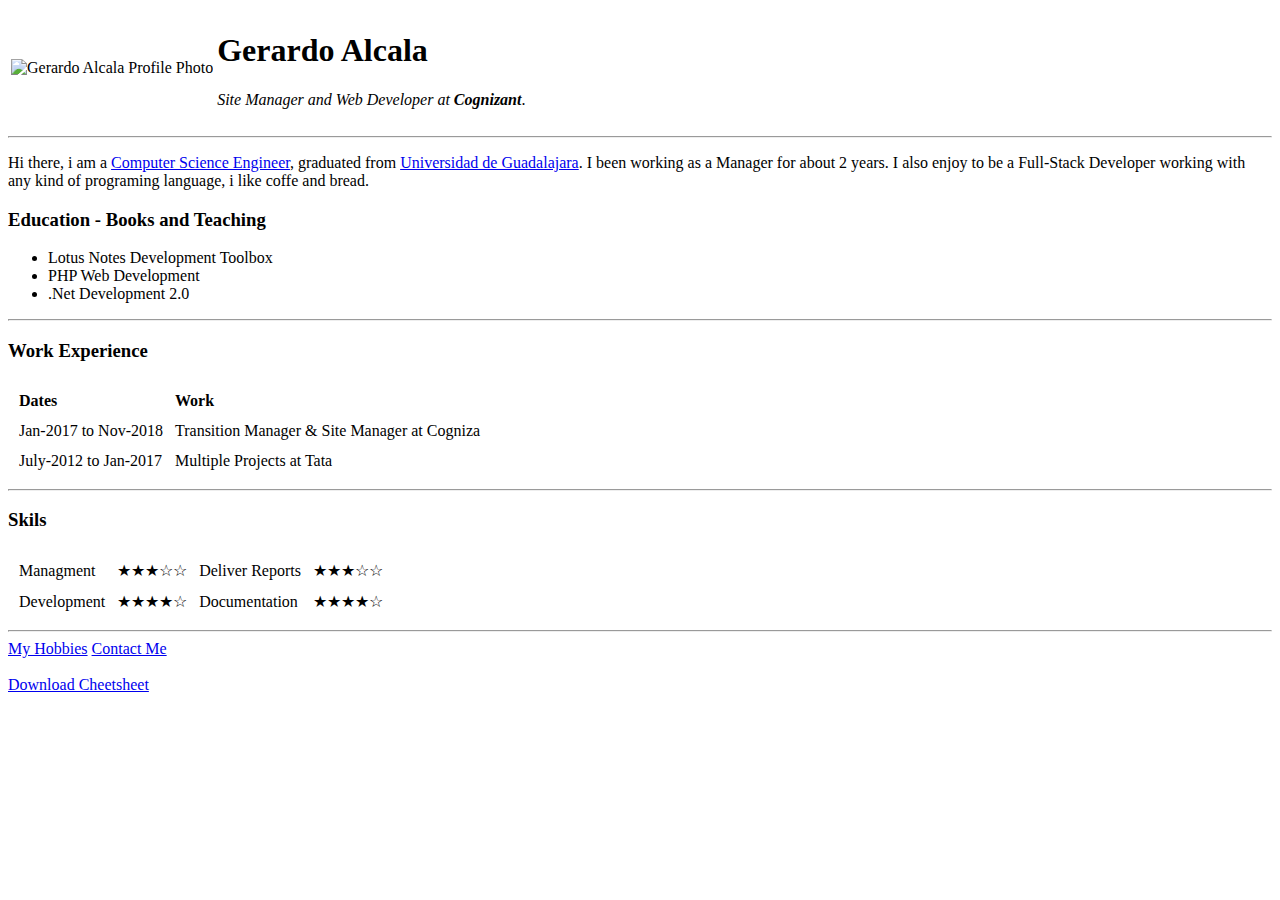
==== index.html @ b190d392 "First Version of cv" ====
<!DOCTYPE html>
<html lang="en" dir="ltr">

<head>
  <meta charset="utf-8">
  <title> Gerardo Alcala Site </title>
</head>

<body>
  <table>
    <tr>
      <td><img src="https://media.licdn.com/dms/image/C4E03AQG6ztv-LxkpDA/profile-displayphoto-shrink_200_200/0?e=1556150400&v=beta&t=Rl_hgUSVtZbRSkD7wlRk1ay8MEAwjpOdZkrsmzbezQU" alt="Gerardo Alcala Profile Photo"></td>
      <td>
        <h1>Gerardo Alcala</h1>
        <p><em>Site Manager and Web Developer at <strong>Cognizant</strong></em>.</p>
      </td>
    </tr>
  </table>
  <hr size="2">

  <p>Hi there, i am a <a href="https://en.wikipedia.org/wiki/Computer_Science_and_Engineering">Computer Science Engineer</a>, graduated from <a href="http://www.udg.mx/">Universidad de Guadalajara</a>. I been working as a Manager for about 2 years.
    I also enjoy to be a Full-Stack Developer working with any kind of programing language, i like coffe and bread.</p>
  <h3>Education - Books and Teaching</h3>
  <ul>
    <li>Lotus Notes Development Toolbox</li>
    <li>PHP Web Development</li>
    <li>.Net Development 2.0</li>
  </ul>
  <hr size="2">

  <h3>Work Experience</h3>
  <table cellspacing="10">
    <tr>
      <td><strong>Dates</strong></td>
      <td><strong>Work</strong></td>
    </tr>
    <tr>
      <td>Jan-2017 to Nov-2018</td>
      <td>Transition Manager & Site Manager at Cogniza</td>
    </tr>
    <tr>
      <td>July-2012 to Jan-2017</td>
      <td>Multiple Projects at Tata</td>
    </tr>
  </table>
  <hr size="2">

  <h3>Skils</h3>
  <table cellspacing="10">
    <tr>
      <td>Managment</td>
      <td> ★★★☆☆</td>
      <td> Deliver Reports</td>
      <td> ★★★☆☆</td>
    </tr>
    <tr>
      <td>Development</td>
      <td> ★★★★☆</td>
      <td>Documentation</td>
      <td> ★★★★☆</td>
    </tr>
  </table>
  <hr size="2">

  <a href="hobbies.html">My Hobbies</a>
  <a href="contact-me.html">Contact Me</a>
  <br>
  <br>

  <a Download href="https://web.stanford.edu/group/csp/cs21/htmlcheatsheet.pdf">Download Cheetsheet</a>
</body>

</html>
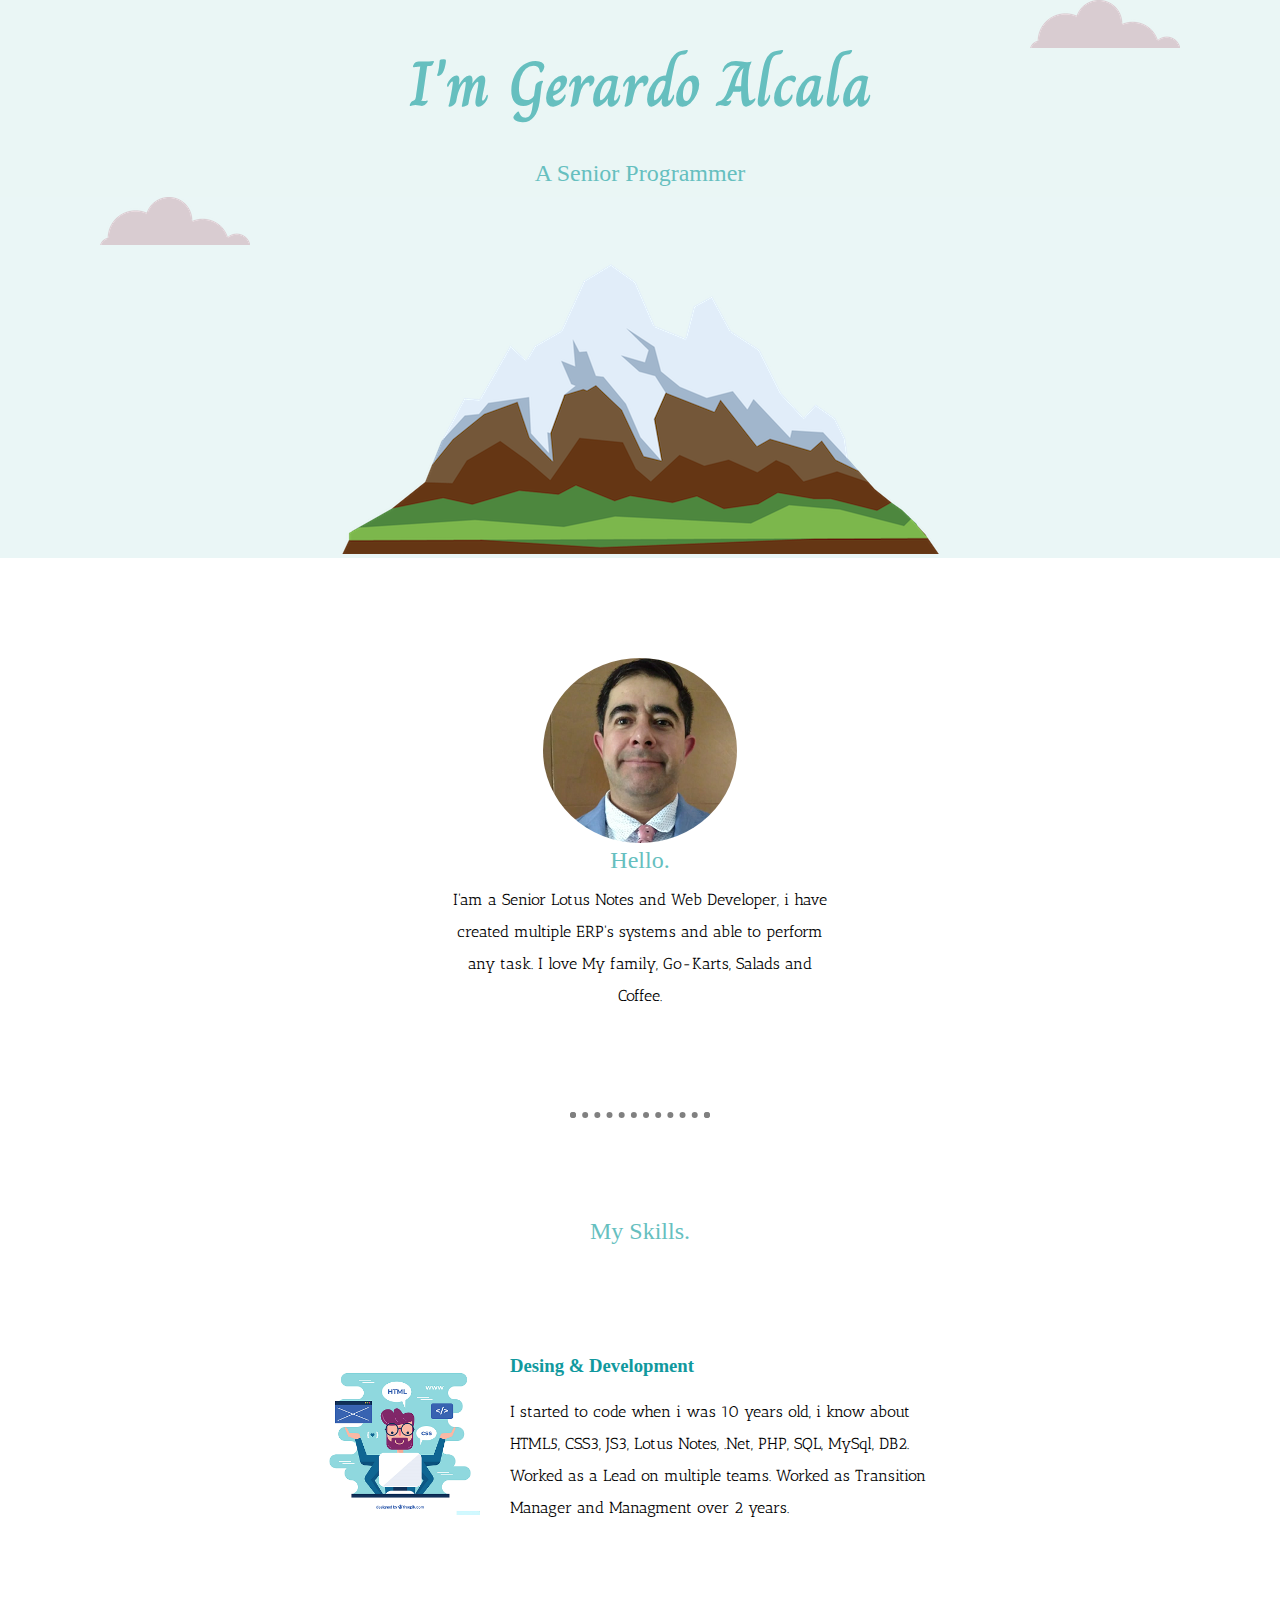
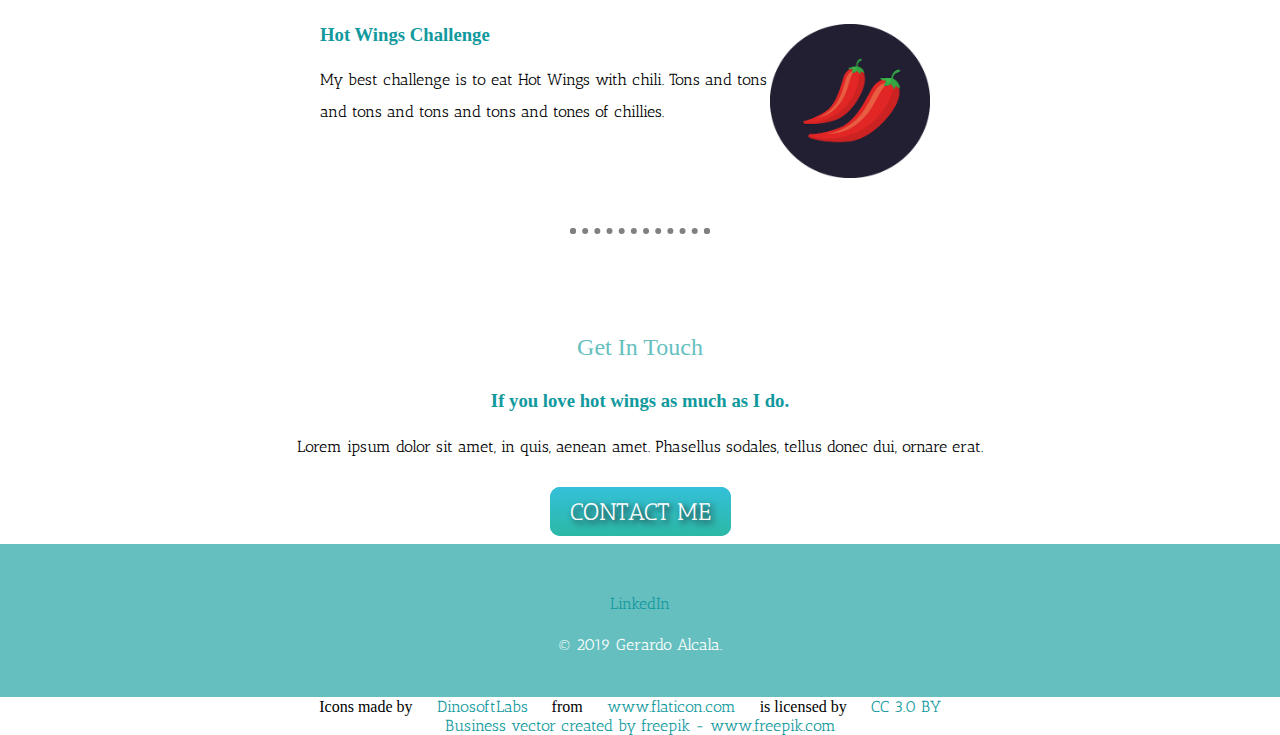
==== commit 55b66555: "New Release of My CV" ====
--- a/index.html
+++ b/index.html
@@ -3,71 +3,73 @@
 
 <head>
   <meta charset="utf-8">
-  <title> Gerardo Alcala Site </title>
+  <link rel="stylesheet" href="css/styles.css">
+  <link rel="icon" href="favicon.ico">
+  <link href="https://fonts.googleapis.com/css?family=Antic+Slab|Charm" rel="stylesheet">
+  <title>Gerardo Alcala</title>
 </head>
 
 <body>
-  <table>
-    <tr>
-      <td><img src="https://media.licdn.com/dms/image/C4E03AQG6ztv-LxkpDA/profile-displayphoto-shrink_200_200/0?e=1556150400&v=beta&t=Rl_hgUSVtZbRSkD7wlRk1ay8MEAwjpOdZkrsmzbezQU" alt="Gerardo Alcala Profile Photo"></td>
-      <td>
-        <h1>Gerardo Alcala</h1>
-        <p><em>Site Manager and Web Developer at <strong>Cognizant</strong></em>.</p>
-      </td>
-    </tr>
-  </table>
-  <hr size="2">
+  <div class="top-container">
+    <img class="imgright" src="images/cloud.png" alt="nube1">
+    <h1>I'm Gerardo Alcala</h1>
+    <h2>A Senior Programmer</h2>
+    <img class="imgleft" src="images/cloud.png" alt="nube2">
+  </div>
 
-  <p>Hi there, i am a <a href="https://en.wikipedia.org/wiki/Computer_Science_and_Engineering">Computer Science Engineer</a>, graduated from <a href="http://www.udg.mx/">Universidad de Guadalajara</a>. I been working as a Manager for about 2 years.
-    I also enjoy to be a Full-Stack Developer working with any kind of programing language, i like coffe and bread.</p>
-  <h3>Education - Books and Teaching</h3>
-  <ul>
-    <li>Lotus Notes Development Toolbox</li>
-    <li>PHP Web Development</li>
-    <li>.Net Development 2.0</li>
-  </ul>
-  <hr size="2">
+  <div class="top-container2">
+    <img src="images/mountain.png" alt="my image">
+  </div>
 
-  <h3>Work Experience</h3>
-  <table cellspacing="10">
-    <tr>
-      <td><strong>Dates</strong></td>
-      <td><strong>Work</strong></td>
-    </tr>
-    <tr>
-      <td>Jan-2017 to Nov-2018</td>
-      <td>Transition Manager & Site Manager at Cogniza</td>
-    </tr>
-    <tr>
-      <td>July-2012 to Jan-2017</td>
-      <td>Multiple Projects at Tata</td>
-    </tr>
-  </table>
-  <hr size="2">
+  <div class="middle-container">
+    <img class="imgcircle" src="images/me3.png" alt="my image">
+    <h2>Hello.</h2>
+    <p class="intro">I'am a Senior Lotus Notes and Web Developer, i have created multiple ERP's systems and able to perform any task. I love My family, Go-Karts, Salads and Coffee.</p>
+  </div>
 
-  <h3>Skils</h3>
-  <table cellspacing="10">
-    <tr>
-      <td>Managment</td>
-      <td> ★★★☆☆</td>
-      <td> Deliver Reports</td>
-      <td> ★★★☆☆</td>
-    </tr>
-    <tr>
-      <td>Development</td>
-      <td> ★★★★☆</td>
-      <td>Documentation</td>
-      <td> ★★★★☆</td>
-    </tr>
-  </table>
-  <hr size="2">
+  <hr>
 
-  <a href="hobbies.html">My Hobbies</a>
-  <a href="contact-me.html">Contact Me</a>
-  <br>
-  <br>
+  <div class="skills">
+    <h2>My Skills.</h2>
 
-  <a Download href="https://web.stanford.edu/group/csp/cs21/htmlcheatsheet.pdf">Download Cheetsheet</a>
+    <div class="skill-row">
+      <img class="codeimage" src="images/skills.png" alt="">
+      <h3>Desing & Development </h3>
+      <p>I started to code when i was 10 years old, i know about HTML5, CSS3, JS3, Lotus Notes, .Net, PHP, SQL, MySql, DB2. Worked as a Lead on multiple teams. Worked as Transition Manager and Managment over 2 years.</p>
+    </div>
+    <div class="skill-row">
+      <img class="chiliimage" src="images/chillies.png" alt="chillies image">
+      <h3>Hot Wings Challenge</h3>
+      <p>My best challenge is to eat Hot Wings with chili. Tons and tons and tons and tons and tons and tones of chillies. </p>
+    </div>
+  </div>
+
+  <hr>
+
+
+  <div class="contact-me">
+    <h2>Get In Touch</h2>
+    <h3>If you love hot wings as much as I do.</h3>
+    <p class=contact-message"">Lorem ipsum dolor sit amet, in quis, aenean amet. Phasellus sodales, tellus donec dui, ornare erat.</p>
+    <br>
+    <a class="butn" href="mailto:wildmice@hotmail.com">CONTACT ME</a>
+    <br>
+    <br>
+  </div>
+
+
+  <div class="bottom-container">
+
+    <a class="footer-link" href="https://www.linkedin.com/in/gerardo-alcala-30063699/">LinkedIn</a>
+    <p>© 2019 Gerardo Alcala.</p>
+
+  </div>
+
+
+  <div>Icons made by <a href="https://www.flaticon.com/authors/dinosoftlabs" title="DinosoftLabs">DinosoftLabs</a> from <a href="https://www.flaticon.com/" title="Flaticon">www.flaticon.com</a> is licensed by <a href="http://creativecommons.org/licenses/by/3.0/"
+      title="Creative Commons BY 3.0" target="_blank">CC 3.0 BY</a></div>
+  <div><a href="https://www.freepik.com/free-photos-vectors/business">Business vector created by freepik - www.freepik.com</a></div>
+
 </body>
 
 </html>
--- a/css/styles.css
+++ b/css/styles.css
@@ -0,0 +1,147 @@
+body {
+  margin: 0px;
+  align-items: center;
+  text-align: center;
+}
+
+h1 {
+  margin-top: 0;
+  font-family: 'Charm', cursive;
+  font-size: 4rem;
+  padding-top: 53px;
+  color: #66BFBF;
+  line-height: 4rem;
+}
+
+h2 {
+  color: #66BFBF;
+  font-weight: normal;
+  margin: auto;
+  padding-bottom: 10px;
+}
+
+h3 {
+  color: #11999E;
+}
+
+p {
+  font-family: 'Antic Slab', serif;
+  line-height: 2;
+}
+
+hr{
+  border: dotted #EAF6F6 6px;
+  border-color: grey;
+  border-bottom: none;
+  width: 10%;
+  margin: 100px auto 100px auto;
+
+}
+
+a{
+  color : #11999E;
+  font-family: 'Antic Slab', serif;
+  margin : 10px 20px;
+  text-decoration: none;
+}
+
+a:hover{
+  color: #EAF6F6;
+}
+/****** CLASS SELECTIONS*****/
+.top-container {
+  background-color: #EAF6F5;
+  /*height: 210px; */
+}
+
+.top-container2 {
+  background-color: #EAF6F6;
+  /*height: 210px; */
+}
+
+.middle-container {
+  margin: 100px 0;
+}
+
+.middle-container-text {
+  color: #40514E;
+  text-align: center;
+}
+
+.bottom-container {
+  background-color: #66bfbf;
+  color: white;
+  padding: 50px 0 20px;
+
+}
+
+.imgleft {
+  position: absolute;
+  left: 100px;
+}
+
+.imgright {
+  position: absolute;
+  right: 100px;
+}
+
+.imgcircle {
+  border-radius: 50%
+}
+
+.skill-row {
+  width: 50%;
+  /* Arriba | Derecha | Abajo | Izquierda */
+  margin: 100px auto 100px auto;
+  text-align: left;
+}
+
+.intro{
+  width: 30%;
+  margin: auto;
+}
+
+.codeimage {
+  width: 25%;
+  float: left;
+  margin-right: 30px;
+}
+
+.chiliimage {
+  width: 25%;
+  float: right;
+  margin-right: 30px;
+}
+
+.contact-message{
+    width: 40%;
+    margin: 40px 0 60px;
+}
+
+.butn {
+  background: #34c0d9;
+  background-image: -webkit-linear-gradient(top, #34c0d9, #2cb8a5);
+  background-image: -moz-linear-gradient(top, #34c0d9, #2cb8a5);
+  background-image: -ms-linear-gradient(top, #34c0d9, #2cb8a5);
+  background-image: -o-linear-gradient(top, #34c0d9, #2cb8a5);
+  background-image: linear-gradient(to bottom, #34c0d9, #2cb8a5);
+  -webkit-border-radius: 10;
+  -moz-border-radius: 10;
+  border-radius: 10px;
+  text-shadow: 3px 3px 6px #1f1b1b;
+  font-family: 'Antic Slab', serif;
+  color: #ffffff;
+  font-size: 24px;
+  padding: 10px 20px 10px 20px;
+  text-decoration: none;
+}
+
+.butn:hover {
+  background: #3cb0fd;
+  background-image: -webkit-linear-gradient(top, #3cb0fd, #3498db);
+  background-image: -moz-linear-gradient(top, #3cb0fd, #3498db);
+  background-image: -ms-linear-gradient(top, #3cb0fd, #3498db);
+  background-image: -o-linear-gradient(top, #3cb0fd, #3498db);
+  background-image: linear-gradient(to bottom, #3cb0fd, #3498db);
+  text-decoration: none;
+}
